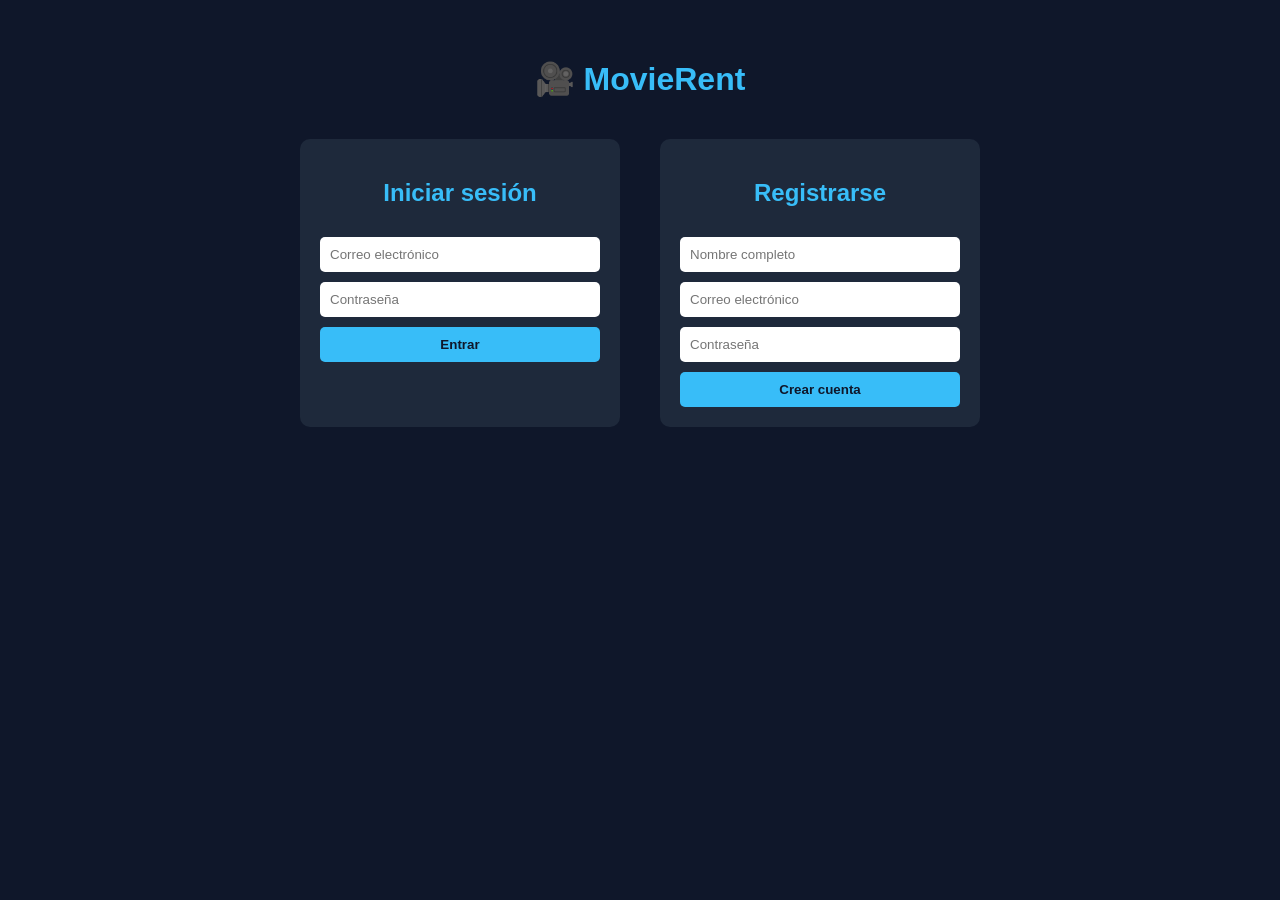
==== index.html @ b46da73a "chore:first commit" ====
<!DOCTYPE html>
<html lang="es">
<head>
  <meta charset="UTF-8">
  <title>MovieRent | Iniciar Sesión</title>
  <link rel="stylesheet" href="css/styles.css">
</head>
<body>
  <div class="container">
    <h1>🎥 MovieRent</h1>
    
    <div style="display: flex; justify-content: center;">
        <div class="form-container">
            <h2>Iniciar sesión</h2>
            <input id="loginEmail" type="email" placeholder="Correo electrónico" required>
            <input id="loginPassword" type="password" placeholder="Contraseña" required>
            <button onclick="login()">Entrar</button>
        </div>
        <div class="form-container">
            <h2>Registrarse</h2>
            <input id="regName" type="text" placeholder="Nombre completo" required>
            <input id="regEmail" type="email" placeholder="Correo electrónico" required>
            <input id="regPassword" type="password" placeholder="Contraseña" required>
            <button onclick="register()">Crear cuenta</button>
        </div>
    </div>
  </div>

  <script src="js/auth.js"></script>

  <script src="./config.js"></script>
    <script>
    fetch(`${CONFIG.BACKEND_URL}/api/movies`)
        .then(res => res.json())
        .then(data => console.log(data));
    </script>

</body>
</html>
---- css/styles.css ----
body {
  font-family: 'Segoe UI', sans-serif;
  background: #0f172a;
  color: #fff;
  margin: 0;
  padding: 0;
  text-align: center;
}

h1, h2 { color: #38bdf8; }

.container {
  margin-top: 60px;
}

.form-container {
  background: #1e293b;
  padding: 20px;
  border-radius: 10px;
  margin: 20px;
  width: 280px;
  display: flex;
  flex-direction: column;
  gap: 10px;
}

input {
  padding: 10px;
  border: none;
  border-radius: 5px;
}

button {
  background: #38bdf8;
  border: none;
  padding: 10px;
  border-radius: 5px;
  cursor: pointer;
  font-weight: bold;
  color: #0f172a;
}

button:hover {
  background: #0ea5e9;
}

.grid {
  display: grid;
  grid-template-columns: repeat(auto-fill, minmax(200px, 1fr));
  gap: 20px;
  padding: 20px;
}

.card {
  background: #1e293b;
  border-radius: 10px;
  overflow: hidden;
  transition: 0.3s;
}

.card:hover {
  transform: scale(1.03);
}

.card img {
  width: 100%;
  height: 300px;
  object-fit: cover;
}

.detail {
  padding: 20px;
}
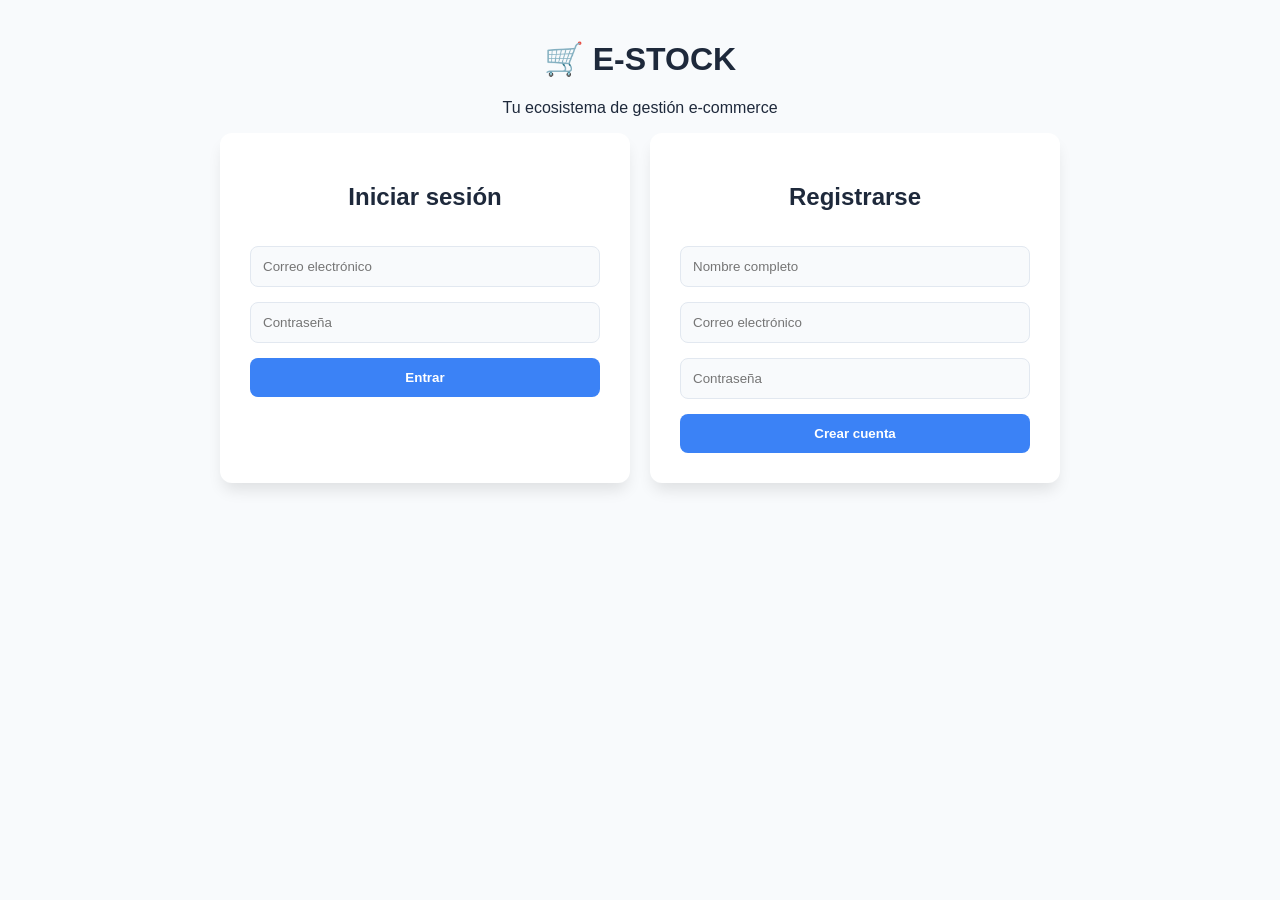
==== commit 45a9c8de: "Front" ====
--- a/index.html
+++ b/index.html
@@ -2,14 +2,15 @@
 <html lang="es">
 <head>
   <meta charset="UTF-8">
-  <title>MovieRent | Iniciar Sesión</title>
+  <title>E-STOCK | Gestión de Inventario</title>
   <link rel="stylesheet" href="css/styles.css">
 </head>
 <body>
   <div class="container">
-    <h1>🎥 MovieRent</h1>
+    <h1>🛒 E-STOCK</h1>
+    <p>Tu ecosistema de gestión e-commerce</p>
     
-    <div style="display: flex; justify-content: center;">
+    <div style="display: flex; justify-content: center; gap: 20px;">
         <div class="form-container">
             <h2>Iniciar sesión</h2>
             <input id="loginEmail" type="email" placeholder="Correo electrónico" required>
@@ -26,14 +27,8 @@
     </div>
   </div>
 
+  <script src="./config.js"></script>
   <script src="js/auth.js"></script>
-
-  <script src="./config.js"></script>
-    <script>
-    fetch(`${CONFIG.BACKEND_URL}/api/movies`)
-        .then(res => res.json())
-        .then(data => console.log(data));
-    </script>
 
 </body>
 </html>
--- a/css/styles.css
+++ b/css/styles.css
@@ -1,73 +1,122 @@
 body {
-  font-family: 'Segoe UI', sans-serif;
-  background: #0f172a;
-  color: #fff;
+  font-family: 'Inter', sans-serif;
+  background: #f8fafc;
+  color: #1e293b;
   margin: 0;
   padding: 0;
+}
+
+nav {
+    background: #1e293b;
+    color: white;
+    padding: 1rem 2rem;
+    box-shadow: 0 2px 4px rgba(0,0,0,0.1);
+}
+
+.nav-container {
+    display: flex;
+    justify-content: space-between;
+    align-items: center;
+    max-width: 1200px;
+    margin: 0 auto;
+}
+
+.nav-links a {
+    color: white;
+    text-decoration: none;
+    margin-left: 20px;
+    font-weight: 500;
+}
+
+.nav-links button {
+    margin-left: 20px;
+    background: #ef4444;
+}
+
+.container {
+  max-width: 1200px;
+  margin: 40px auto;
+  padding: 0 20px;
   text-align: center;
 }
 
-h1, h2 { color: #38bdf8; }
-
-.container {
-  margin-top: 60px;
-}
+h1, h2 { color: #1e293b; }
 
 .form-container {
-  background: #1e293b;
-  padding: 20px;
-  border-radius: 10px;
-  margin: 20px;
-  width: 280px;
+  background: white;
+  padding: 30px;
+  border-radius: 12px;
+  box-shadow: 0 10px 15px -3px rgba(0,0,0,0.1);
+  width: 100%;
+  max-width: 350px;
   display: flex;
   flex-direction: column;
-  gap: 10px;
+  gap: 15px;
 }
 
 input {
-  padding: 10px;
-  border: none;
-  border-radius: 5px;
+  padding: 12px;
+  border: 1px solid #e2e8f0;
+  border-radius: 8px;
+  background: #f8fafc;
 }
 
 button {
-  background: #38bdf8;
+  background: #3b82f6;
   border: none;
-  padding: 10px;
-  border-radius: 5px;
+  padding: 12px;
+  border-radius: 8px;
   cursor: pointer;
-  font-weight: bold;
-  color: #0f172a;
+  font-weight: 600;
+  color: white;
+  transition: background 0.2s;
 }
 
 button:hover {
-  background: #0ea5e9;
+  background: #2563eb;
 }
 
-.grid {
+.grid-container {
   display: grid;
-  grid-template-columns: repeat(auto-fill, minmax(200px, 1fr));
-  gap: 20px;
-  padding: 20px;
+  grid-template-columns: repeat(auto-fill, minmax(280px, 1fr));
+  gap: 30px;
+  margin-top: 30px;
 }
 
 .card {
-  background: #1e293b;
-  border-radius: 10px;
-  overflow: hidden;
-  transition: 0.3s;
+  background: white;
+  border-radius: 12px;
+  padding: 20px;
+  box-shadow: 0 4px 6px -1px rgba(0,0,0,0.1);
+  transition: transform 0.2s, box-shadow 0.2s;
 }
 
 .card:hover {
-  transform: scale(1.03);
+  transform: translateY(-5px);
+  box-shadow: 0 10px 15px -3px rgba(0,0,0,0.1);
 }
 
-.card img {
-  width: 100%;
-  height: 300px;
-  object-fit: cover;
+.price {
+    font-size: 1.5rem;
+    font-weight: 700;
+    color: #10b981;
 }
 
-.detail {
-  padding: 20px;
+.cart-item {
+    display: flex;
+    justify-content: space-between;
+    align-items: center;
+    background: white;
+    padding: 15px;
+    border-radius: 8px;
+    margin-bottom: 10px;
+    box-shadow: 0 2px 4px rgba(0,0,0,0.05);
 }
+
+.cart-summary {
+    margin-top: 30px;
+    text-align: right;
+    padding: 20px;
+    background: #e2e8f0;
+    border-radius: 12px;
+}
